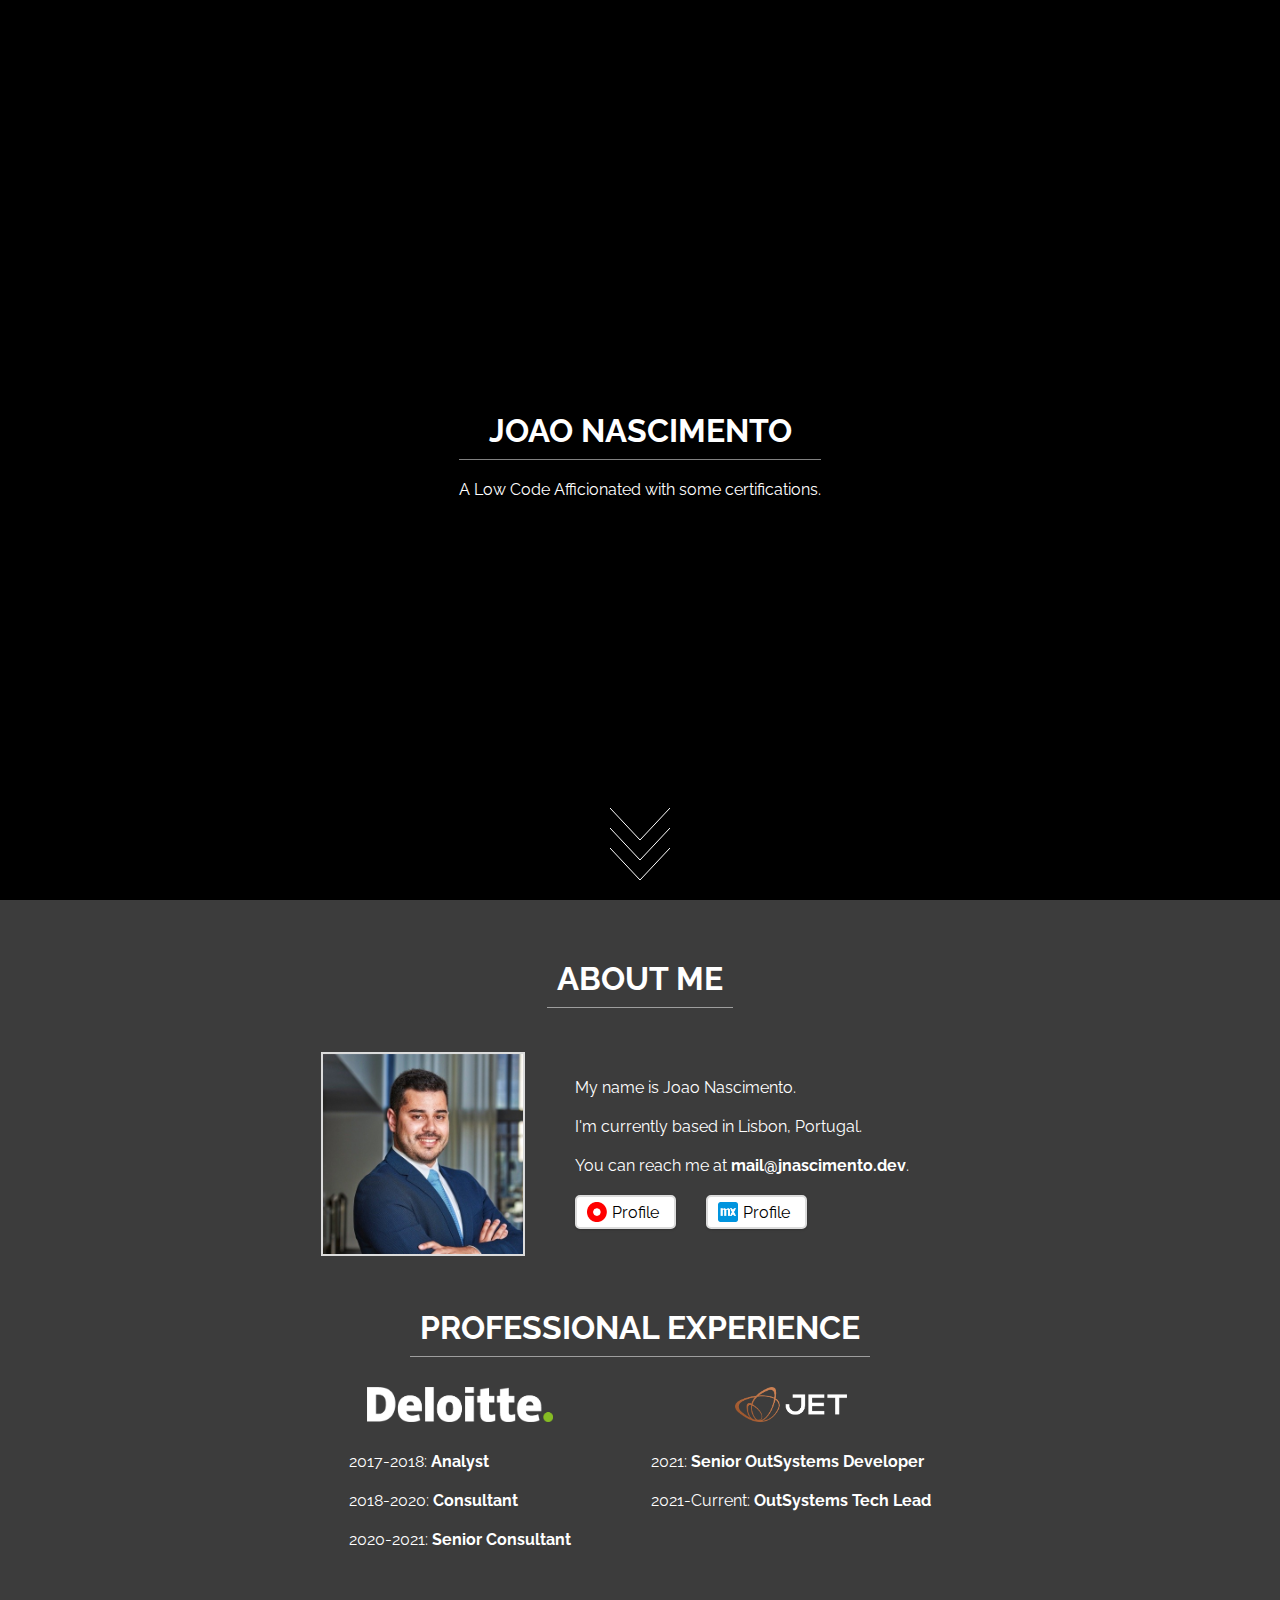
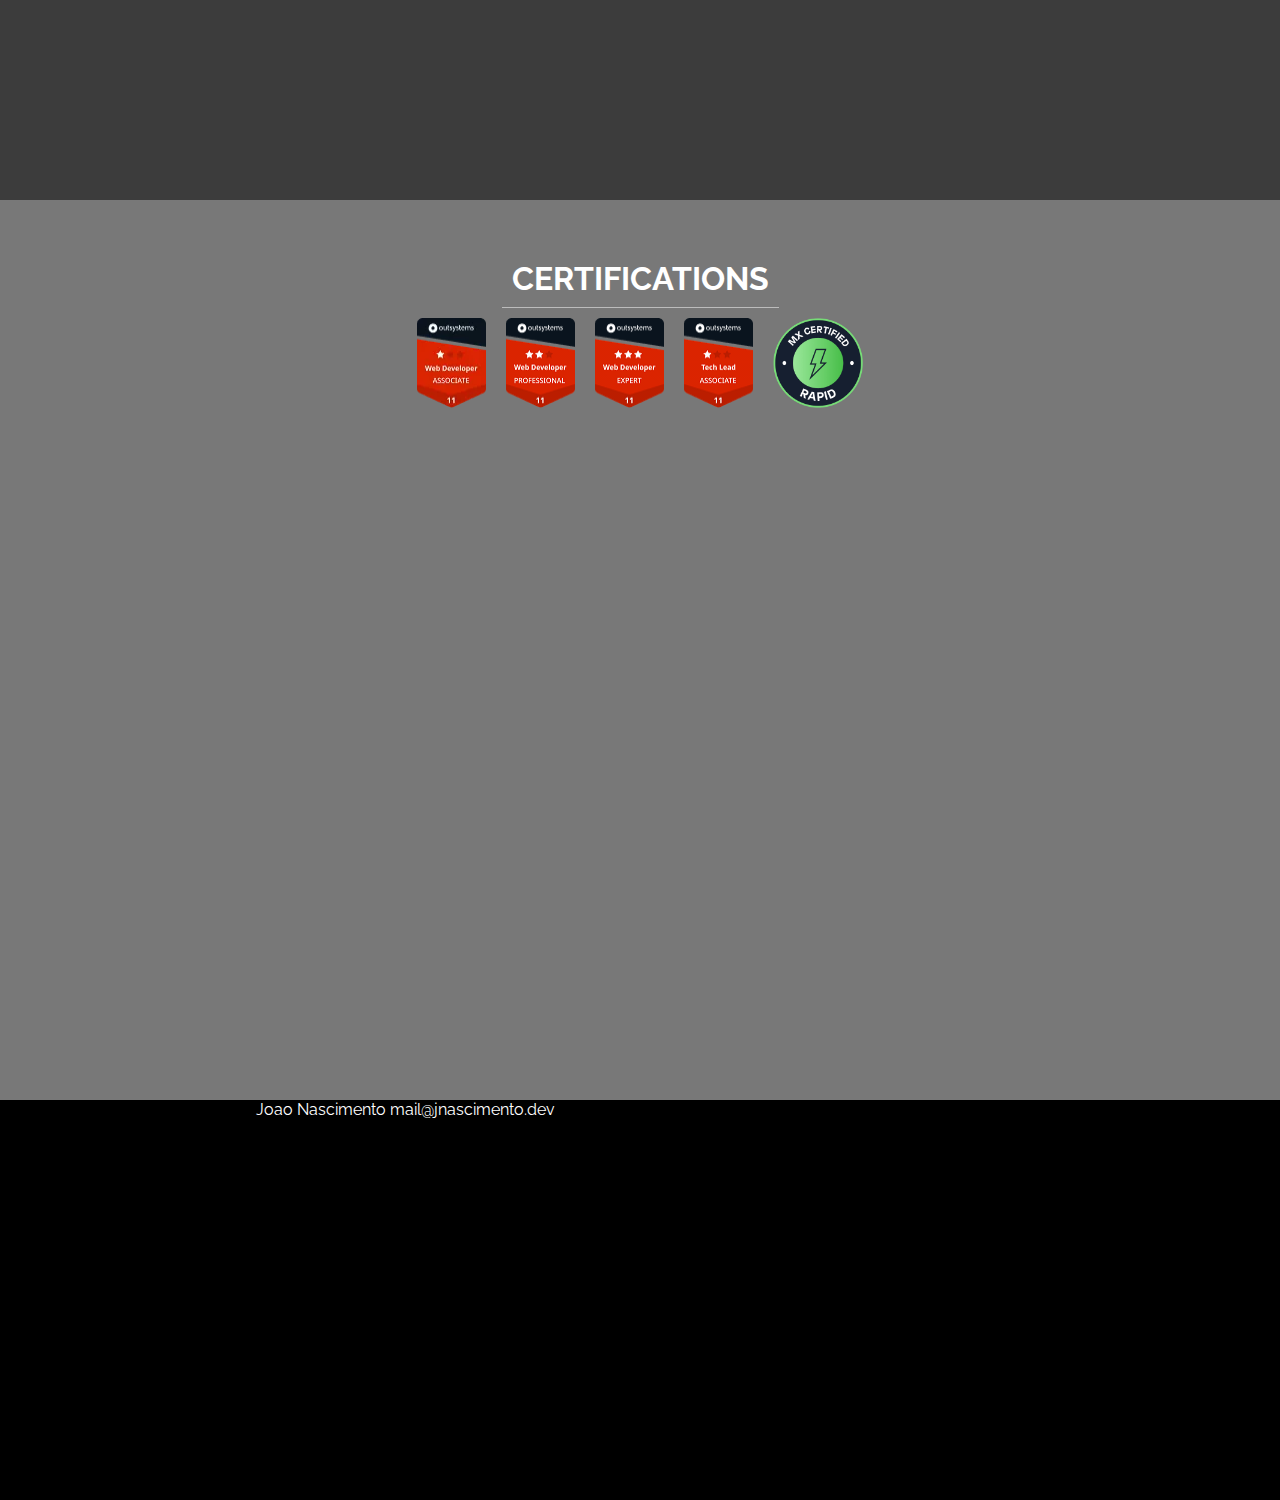
==== index.html @ 87c7ca75 "General Fix" ====
<html>
    <header>
        <title>Joao Nascimento</title>
        <link rel="stylesheet" href="index.css"> 
        <link rel="stylesheet" href="https://fonts.googleapis.com/css?family=Raleway"> 
        <link href="https://fonts.googleapis.com/css2?family=Raleway:wght@600&display=swap" rel="stylesheet">
        <script src="https://ajax.googleapis.com/ajax/libs/jquery/3.5.1/jquery.min.js"></script>
        <script type="text/javascript" src="index.js"></script>
    </header>
    <body>
        <div class="wiz hide">
            <div id="wiz-0" class="wiz-active" onclick="scrollToFirst()"></div>
            <div id="wiz-1" class="wiz-inactive" onclick="scrollToSecond()"></div>
            <div id="wiz-2" class="wiz-inactive" onclick="scrollToThird()"></div>
        </div>
        <section id="home" class="page home">
            <div class="page display-flex flex-center">
                <div>
                    <div class="display-flex flex-center homepage-title font-bold">
                        JOAO NASCIMENTO
                    </div>
                    <div class="margin-top-s">A Low Code Afficionated with some certifications.</div>
                </div>
                <div>
                    <div id="arrow" onclick="scrollToSecond()">
                        <svg class="arrows">
                            <path class="a1" d="M0 0 L30 32 L60 0"></path>
                            <path class="a2" d="M0 20 L30 52 L60 20"></path>
                            <path class="a3" d="M0 40 L30 72 L60 40"></path>
                        </svg>
                    </div>
                </div>
            </div>
        </section>
        <section id="about-me" class="page about-me">
            <div class="display-flex flex-col flex-center padding-top-s">
                <div class="display-flex flex-col flex-center margin-top-m full-width">
                    <div class="about-me-title font-bold">About Me</div>
                    <div class="display-flex flex-row flex-center full-width">
                        <div class="display-flex full-width flex-center padding-m">
                            <div class="border-box">
                                <img src="/imgs/joao.jpeg" width=200 alt="">
                            </div>
                            <div class="display-flex flex-col padding-m">
                                <div class="padding-side-m">
                                    <div class="padding-xs">My name is Joao Nascimento.</div>
                                    <div class="padding-xs">I'm currently based in Lisbon, Portugal.</div>
                                    <div class="padding-xs">You can reach me at <a class="link-mail-a" href = "mailto: mail@jnascimento.dev"><b>mail@jnascimento.dev</b></a>.</div>
                                </div>
                                <div class="display-flex full-width padding-xs">
                                    <a class="link-a" href="https://www.outsystems.com/profile/xzkkkozygr/">
                                        <div class="link-button display-flex flex-center">
                                            <img src="/imgs/osbutton.png" width="20px">
                                            <div class="link-span">Profile</div>
                                        </div>
                                    </a>
                                    <a class="link-a" href="https://developer.mendixcloud.com/link/profile/overview/513323">
                                        <div class="link-button display-flex flex-center">
                                            <img src="/imgs/mendix.png" width="20px">
                                            <div class="link-span">Profile</div>
                                        </div>
                                    </a>
                                </div>
                            </div>
                        </div>
                    </div>
                </div>
                <div class="display-flex flex-col flex-center full-width">
                    <div class="about-me-title font-bold">Professional Experience</div>
                    <div class="display-flex flex-row flex-center full-width">
                        <div class="display-flex flex-row full-width flex-center align-start">
                            <div class="display-flex flex-col flex-center padding-m">
                                <img src='/imgs/deloitte.png' height=35>
                                <div class="margin-top-s">
                                    <div class="padding-xs">2017-2018: <b>Analyst</b></div>
                                    <div class="padding-xs">2018-2020: <b>Consultant</b></div>
                                    <div class="padding-xs">2020-2021: <b>Senior Consultant</b></div>
                                </div>
                            </div>
                            <div class="display-flex flex-col flex-center padding-m">
                                <img src='/imgs/jet.png' height=35>
                                <div class="margin-top-s">
                                    <div class="padding-xs">2021: <b>Senior OutSystems Developer</b></div>
                                    <div class="padding-xs">2021-Current: <b>OutSystems Tech Lead</b></div>
                                </div>
                            </div>
                        </div>
                    </div>
                </div>
            </div>
        </section>
        <section id="portfolio" class="page portfolio">
            <div class="display-flex flex-col flex-center padding-top-s">
                <div class="display-flex flex-col flex-center margin-top-m full-width">
                    <div class="about-me-title font-bold">Certifications</div>
                    <div class="image-gallery">
                        <img src='/imgs/associate.png' alt=''>
                        <img src='/imgs/professional.png' alt=''>
                        <img src='/imgs/expert.png' alt=''>
                        <img src='/imgs/techlead.png' alt=''>
                        <img src='/imgs/mendix-rapid.png' alt=''>
                    </div>
                </div>
            </div>
        </section>
        <footer>
            Joao Nascimento
            mail@jnascimento.dev
        </footer>
    </body>
</html>
---- index.css ----
.html{
    scroll-behavior: smooth !important;
}

body{
    font-family: 'Raleway', sans-serif;
    color: white;
    margin: unset;

    -ms-overflow-style: none;  /* IE and Edge */
    scrollbar-width: none;  /* Firefox */
}

body::-webkit-scrollbar {
    display: none;
}

.menu{
    padding: 10px;      
    border-bottom: 2px solid white;

    display: none;
    position: fixed;
    width: 100%;
    height: 60px;
    z-index: 1;
}

.home{
    background-color: rgb(0, 0, 0);
}

.homepage-title{
    font-size: 2em;
    font-weight: bold;
    border-bottom: 1px solid rgba(255, 255, 255, 0.5);
    padding: 10px;
}

.about-me-title{
    font-size: 2em;
    padding: 10px;
    border-bottom: 1px solid rgba(255, 255, 255, 0.5);
    text-transform: uppercase;
}

.about-me{
    background-color: rgb(60, 60, 60);
}

.portfolio{
    background-color: rgb(120, 120, 120);
}

.display-flex{
    display: flex;
    align-items: center;
}

.align-start{
    align-items: flex-start;
}

.flex-center{
    justify-content: center;
}

.flex-start{
    justify-content: flex-start;
}

.flex-end{
    justify-content: flex-end;
}

.flex-col{
    flex-direction: column;
}

.flex-row{
    flex-direction: row;
}

.flex1{
    flex: 1;
}

.padding-side-m{
    padding-left: 10px;
    padding-right: 10px;
}

.padding-xs{
    padding: 10px;
}

.padding-s{
    padding: 20px;
}

.padding-m{
    padding: 30px;
}

.padding-l{
    padding: 40px;
}

.padding-xl{
    padding: 50px;
}

.padding-top-s{
    padding-top: 20px;
}

.margin-xs{
    margin: 10px;
}

.margin-s{
    margin: 20px;
}

.margin-m{
    margin: 30px;
}

.margin-l{
    margin: 40px;
}

.margin-xl{
    margin: 50px;
}

.margin-top-s{
    margin-top: 20px;
}

.margin-top-m{
    margin-top: 30px;
}

.margin-top-l{
    margin-top: 40px;
}

.margin-top-xl{
    margin-top: 50px;
}

.margin-side-l{
    margin:0px 30px;
}

.font-bold{
    font-weight: bold;
}

.full-height{
    height: 100%;
}

.full-width{
    width: 100%;
}

footer{
    height: 400px;
    padding-left: 20%;
    padding-right: 20%;
    background-color: black;
}

.page {
    height: 100vh;
    width: 100vw;
}

/* Arrows */

.arrows {
    width: 60px;
    height: 72px;
    position: absolute;
    left: 50%;
    margin-left: -30px;
    bottom: 20px;
    cursor: pointer;
}

.arrows path {
    stroke: white;
    fill: transparent;
    stroke-width: 1px;	
    animation: arrow 2s infinite;
    -webkit-animation: arrow 2s infinite; 
}

@keyframes arrow
{
0% {opacity:0}
40% {opacity:1}
80% {opacity:0}
100% {opacity:0}
}

@-webkit-keyframes arrow /*Safari and Chrome*/
{
0% {opacity:0}
40% {opacity:1}
80% {opacity:0}
100% {opacity:0}
}

.arrows path.a1 {
    animation-delay:-1s;
    -webkit-animation-delay:-1s; /* Safari å’Œ Chrome */
}

.arrows path.a2 {
    animation-delay:-0.5s;
    -webkit-animation-delay:-0.5s; /* Safari å’Œ Chrome */
}

.arrows path.a3 {	
    animation-delay:0s;
    -webkit-animation-delay:0s; /* Safari å’Œ Chrome */
}

/* Wizard */

.wiz{
    transform: rotate(90deg);
    display: flex;
    position: fixed;
    top: 50%;
    right: 0%;
}

.wiz-active{
    width: 50px;
    height: 5px;
    background-color: rgb(256,256,256,0.6);
    border-radius:10px;
    margin-left: 10px;
    transition: width 1s;
    cursor: pointer;
}

.wiz-inactive{
    height: 5px;
    width: 20px;
    background-color: rgb(256,256,256,0.2);;
    border-radius:10px;
    margin-left: 10px;
    transition: width 1s;
    cursor: pointer;
}

.hide{
    visibility: hidden;
}

.image-gallery{
    width: 60%;
    display: flex;
    justify-content: center;
}

.image-gallery img{
    padding: 10px;
    max-height: 90px;
}

.image-gallery img:hover{
    transform: scale(1.5);
}

.image-gallery img {
    transition: transform .5s ease-in;
}

/* ------------------------ */

.link-button{
    background-color: white;
    border: 2px gainsboro solid;
    box-shadow: 0 1px 3px 0 rgba(0, 0, 0, 0.1), 0 1px 2px 0 rgba(0, 0, 0, 0.06);
    border-radius: 5px;
    color: black;
    padding: 5px 10px;
    margin: 0px 10px;
}

.link-button:hover{
    background-color: gainsboro;
}

.link-span {
    padding: 0px 5px;
}

.link-a{
    text-decoration: none;
    margin-left:10px;
    color: white;
}

.link-mail-a{
    text-decoration: none;
    color: white;
}

.border-box{
    width: 200px;
    border: 2px gainsboro solid;
}
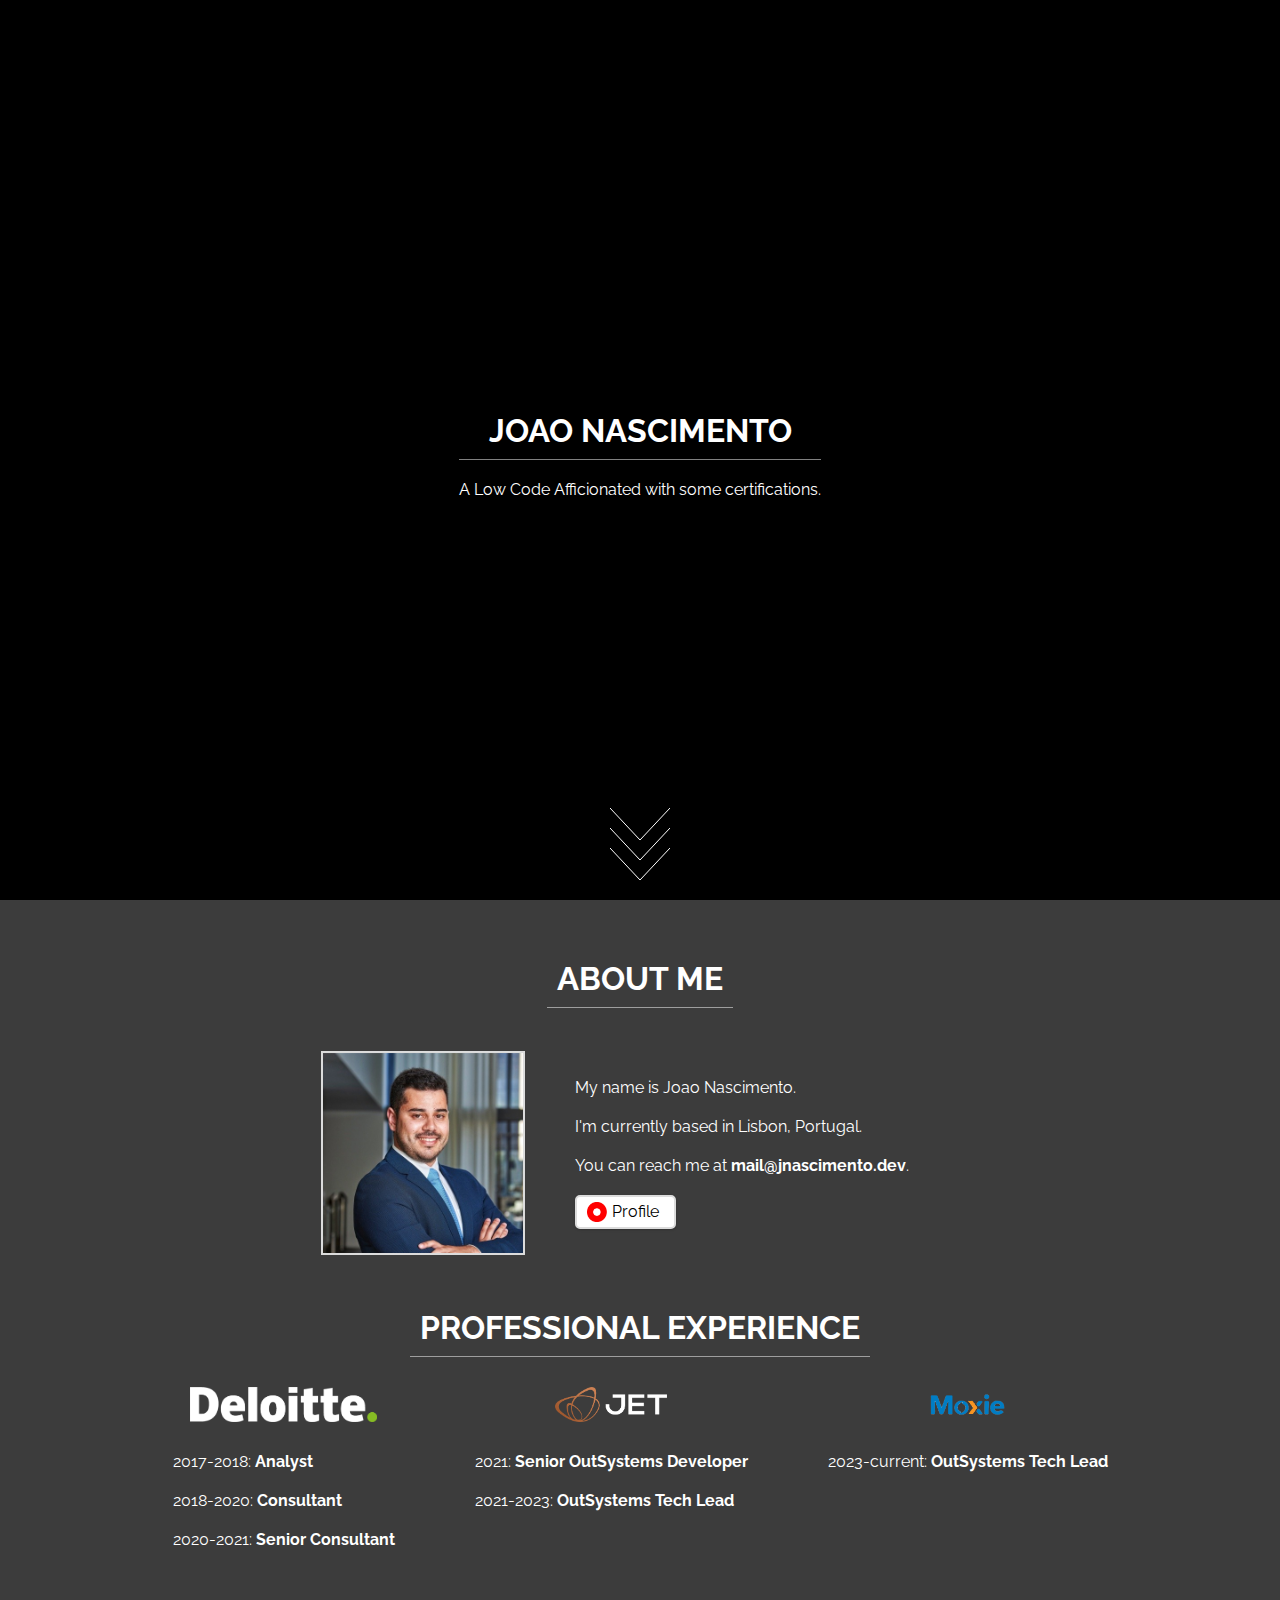
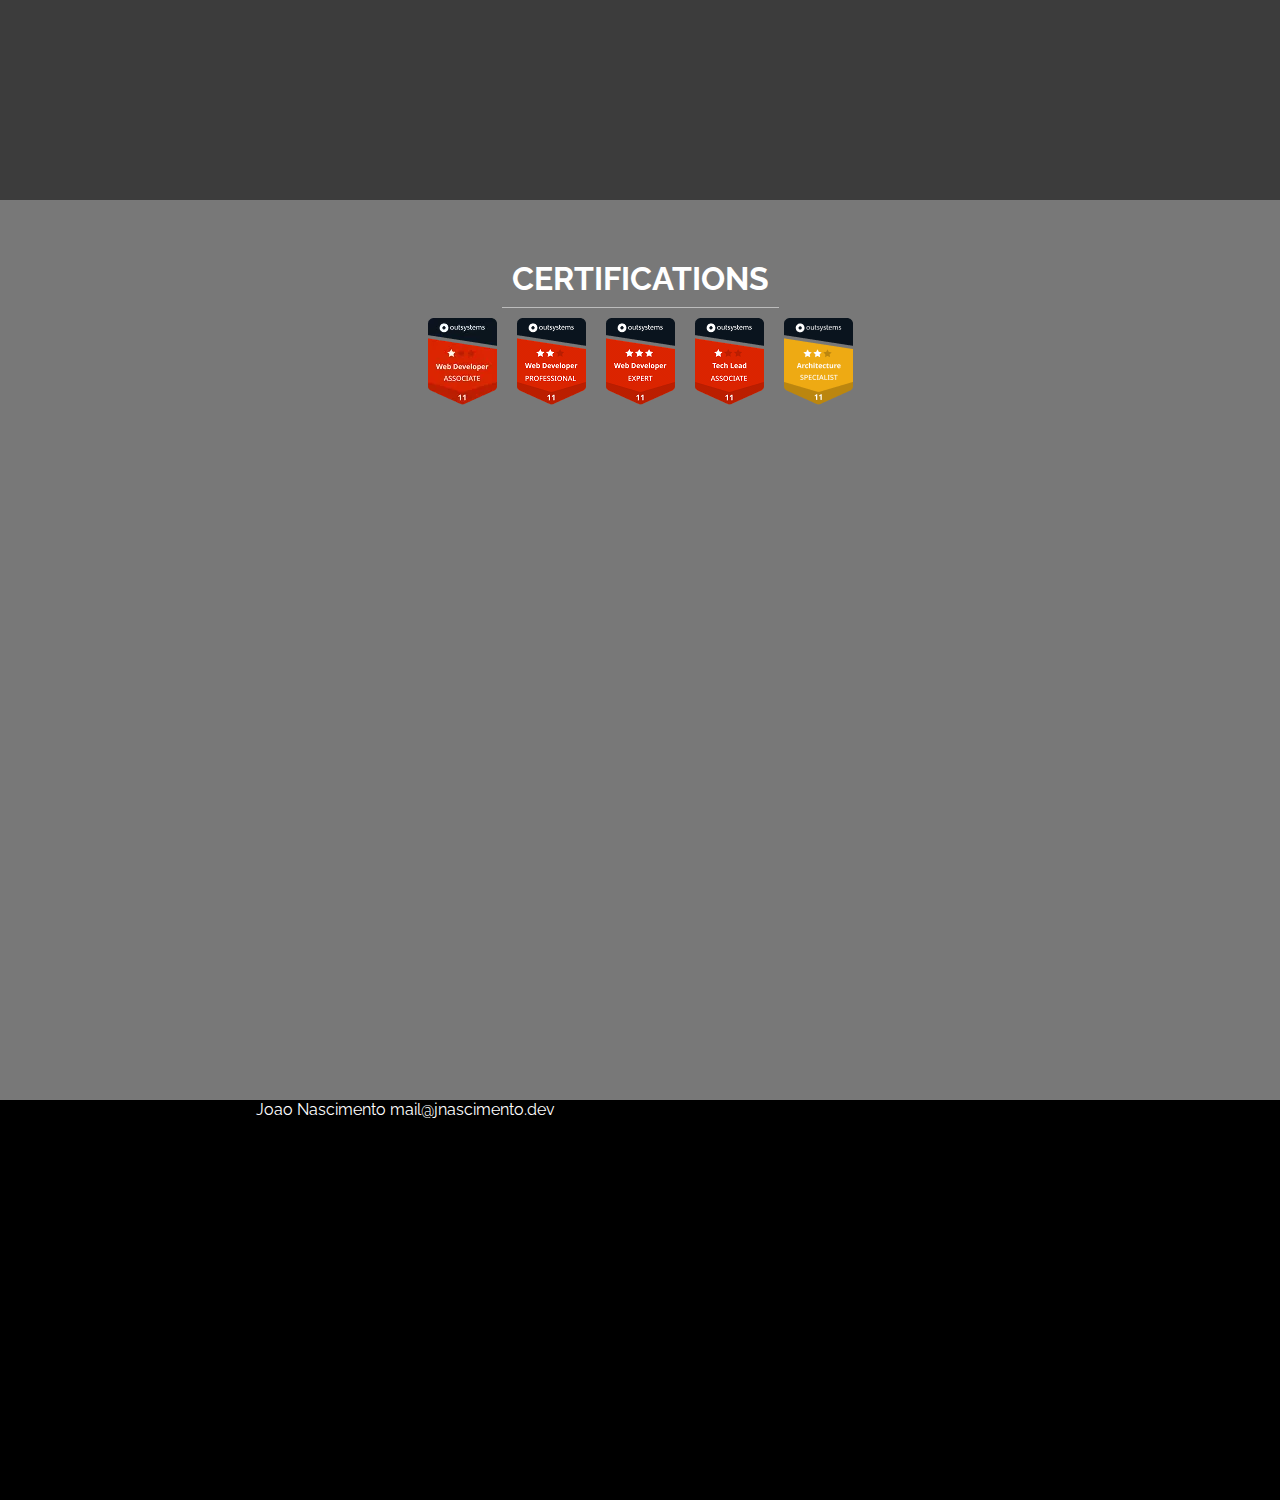
==== commit 1a6a4bb6: "Moxie Update" ====
--- a/index.html
+++ b/index.html
@@ -54,12 +54,6 @@
                                             <div class="link-span">Profile</div>
                                         </div>
                                     </a>
-                                    <a class="link-a" href="https://developer.mendixcloud.com/link/profile/overview/513323">
-                                        <div class="link-button display-flex flex-center">
-                                            <img src="/imgs/mendix.png" width="20px">
-                                            <div class="link-span">Profile</div>
-                                        </div>
-                                    </a>
                                 </div>
                             </div>
                         </div>
@@ -81,7 +75,13 @@
                                 <img src='/imgs/jet.png' height=35>
                                 <div class="margin-top-s">
                                     <div class="padding-xs">2021: <b>Senior OutSystems Developer</b></div>
-                                    <div class="padding-xs">2021-Current: <b>OutSystems Tech Lead</b></div>
+                                    <div class="padding-xs">2021-2023: <b>OutSystems Tech Lead</b></div>
+                                </div>
+                            </div>
+                            <div class="display-flex flex-col flex-center padding-m">
+                                <img src='/imgs/moxie.png' height=35>
+                                <div class="margin-top-s">
+                                    <div class="padding-xs">2023-current: <b>OutSystems Tech Lead</b></div>
                                 </div>
                             </div>
                         </div>
@@ -98,7 +98,7 @@
                         <img src='/imgs/professional.png' alt=''>
                         <img src='/imgs/expert.png' alt=''>
                         <img src='/imgs/techlead.png' alt=''>
-                        <img src='/imgs/mendix-rapid.png' alt=''>
+                        <img src='/imgs/architecture.png' alt=''>
                     </div>
                 </div>
             </div>
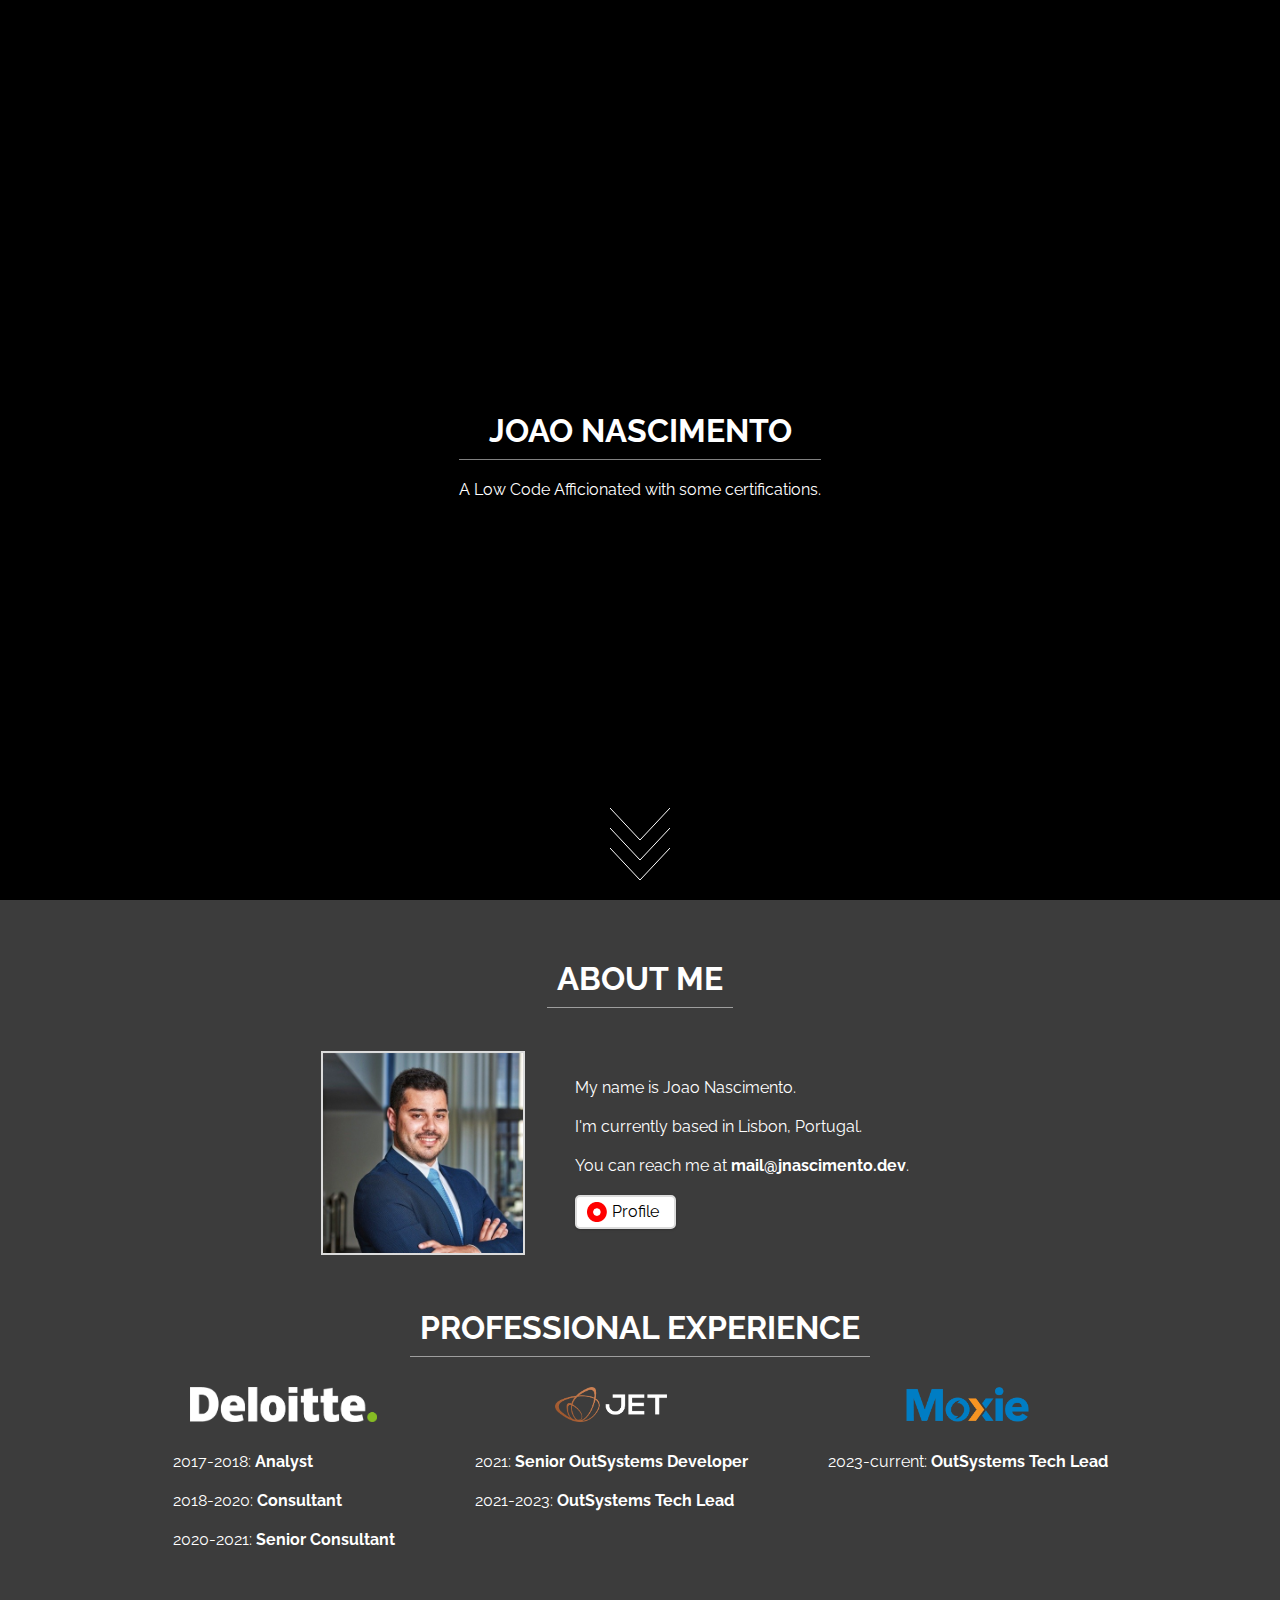
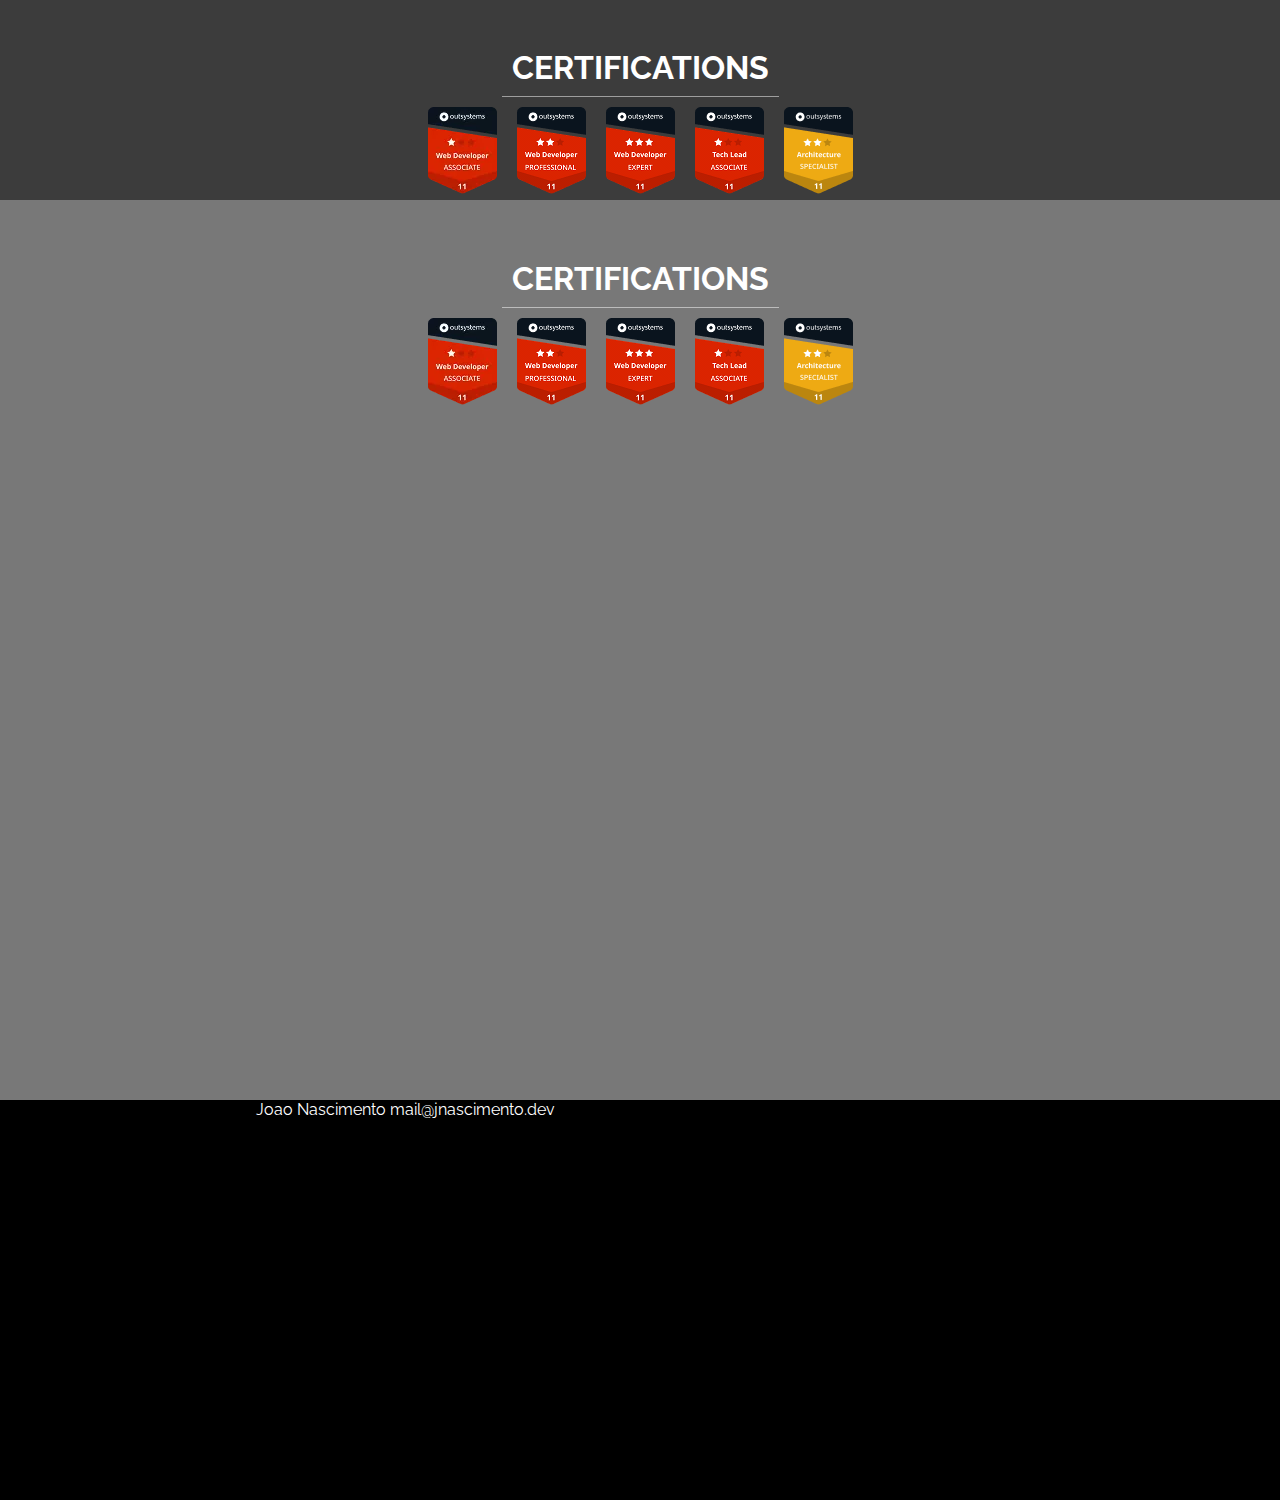
==== commit d496df12: "logo e certs" ====
--- a/index.html
+++ b/index.html
@@ -87,6 +87,18 @@
                         </div>
                     </div>
                 </div>
+                <div class="display-flex flex-col flex-center padding-top-s">
+                    <div class="display-flex flex-col flex-center margin-top-m full-width">
+                        <div class="about-me-title font-bold">Certifications</div>
+                        <div class="image-gallery">
+                            <img src='/imgs/associate.png' alt=''>
+                            <img src='/imgs/professional.png' alt=''>
+                            <img src='/imgs/expert.png' alt=''>
+                            <img src='/imgs/techlead.png' alt=''>
+                            <img src='/imgs/architecture.png' alt=''>
+                        </div>
+                    </div>
+                </div>
             </div>
         </section>
         <section id="portfolio" class="page portfolio">
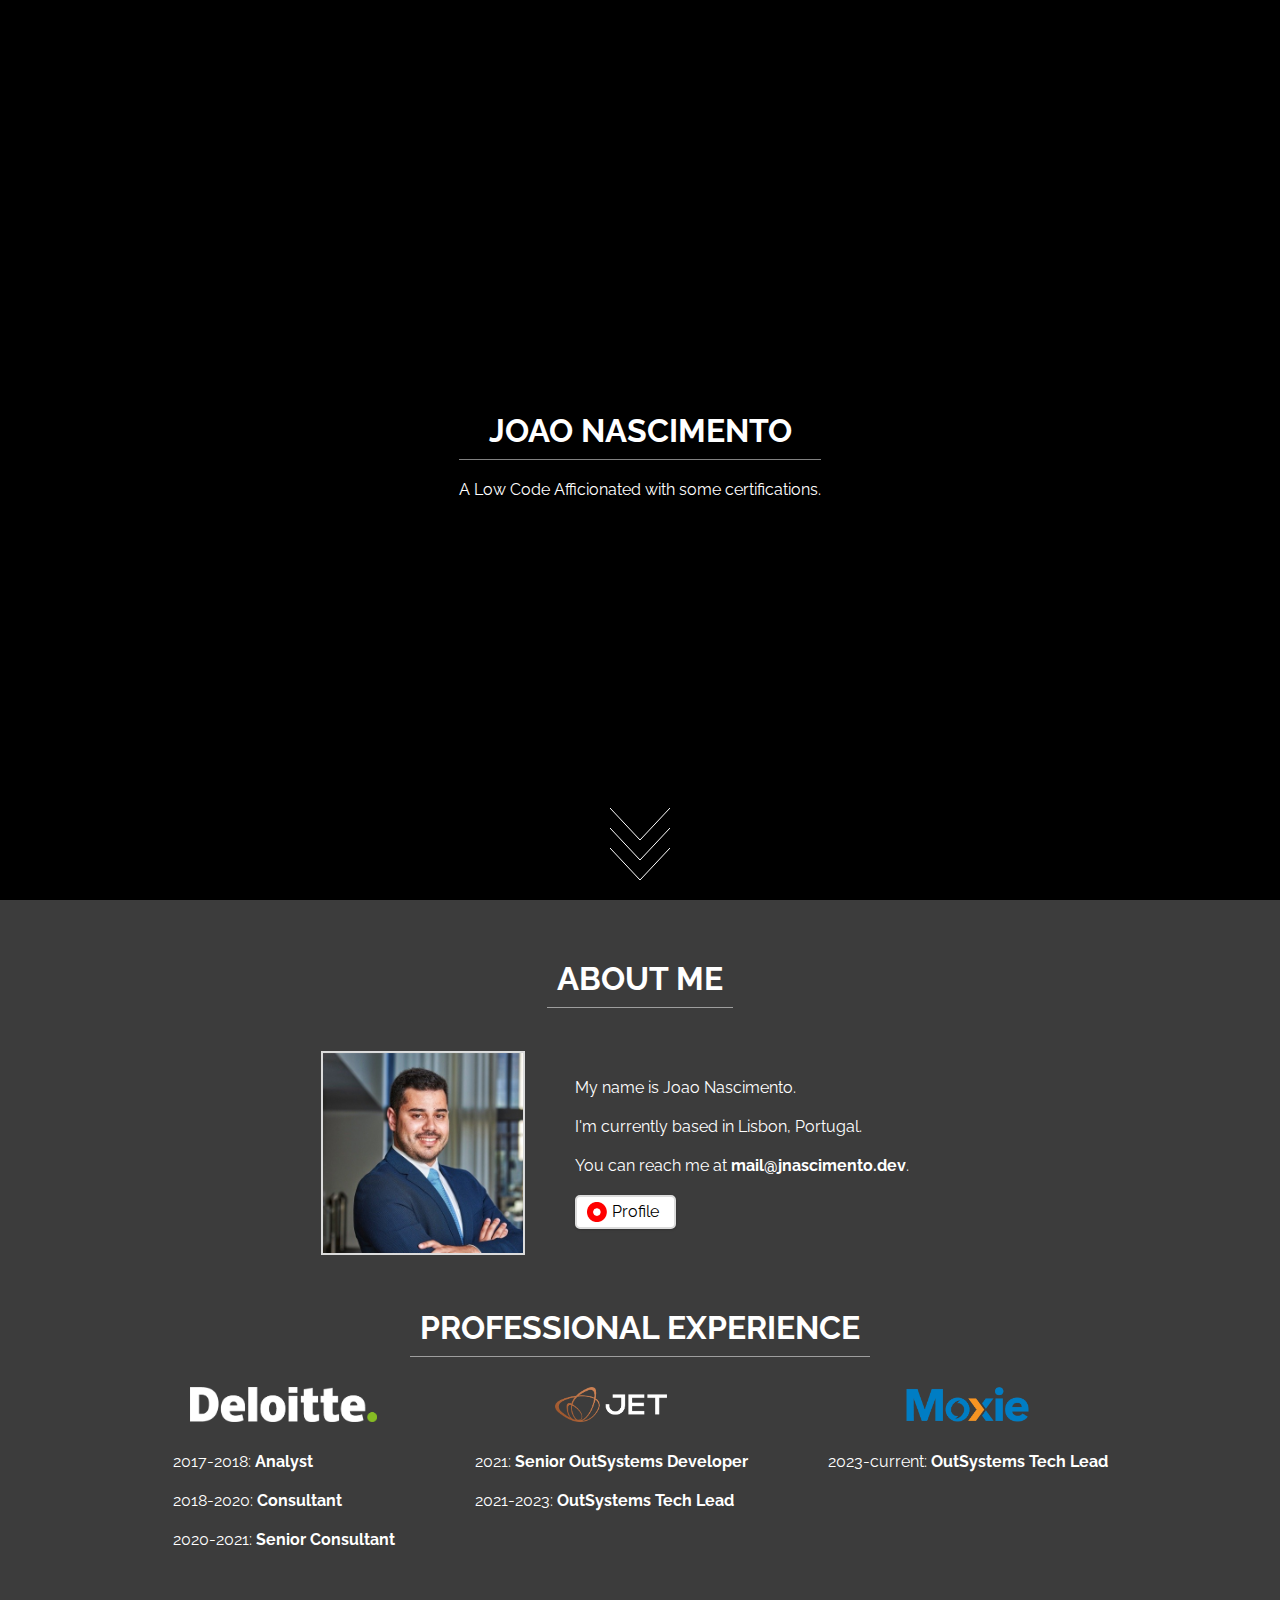
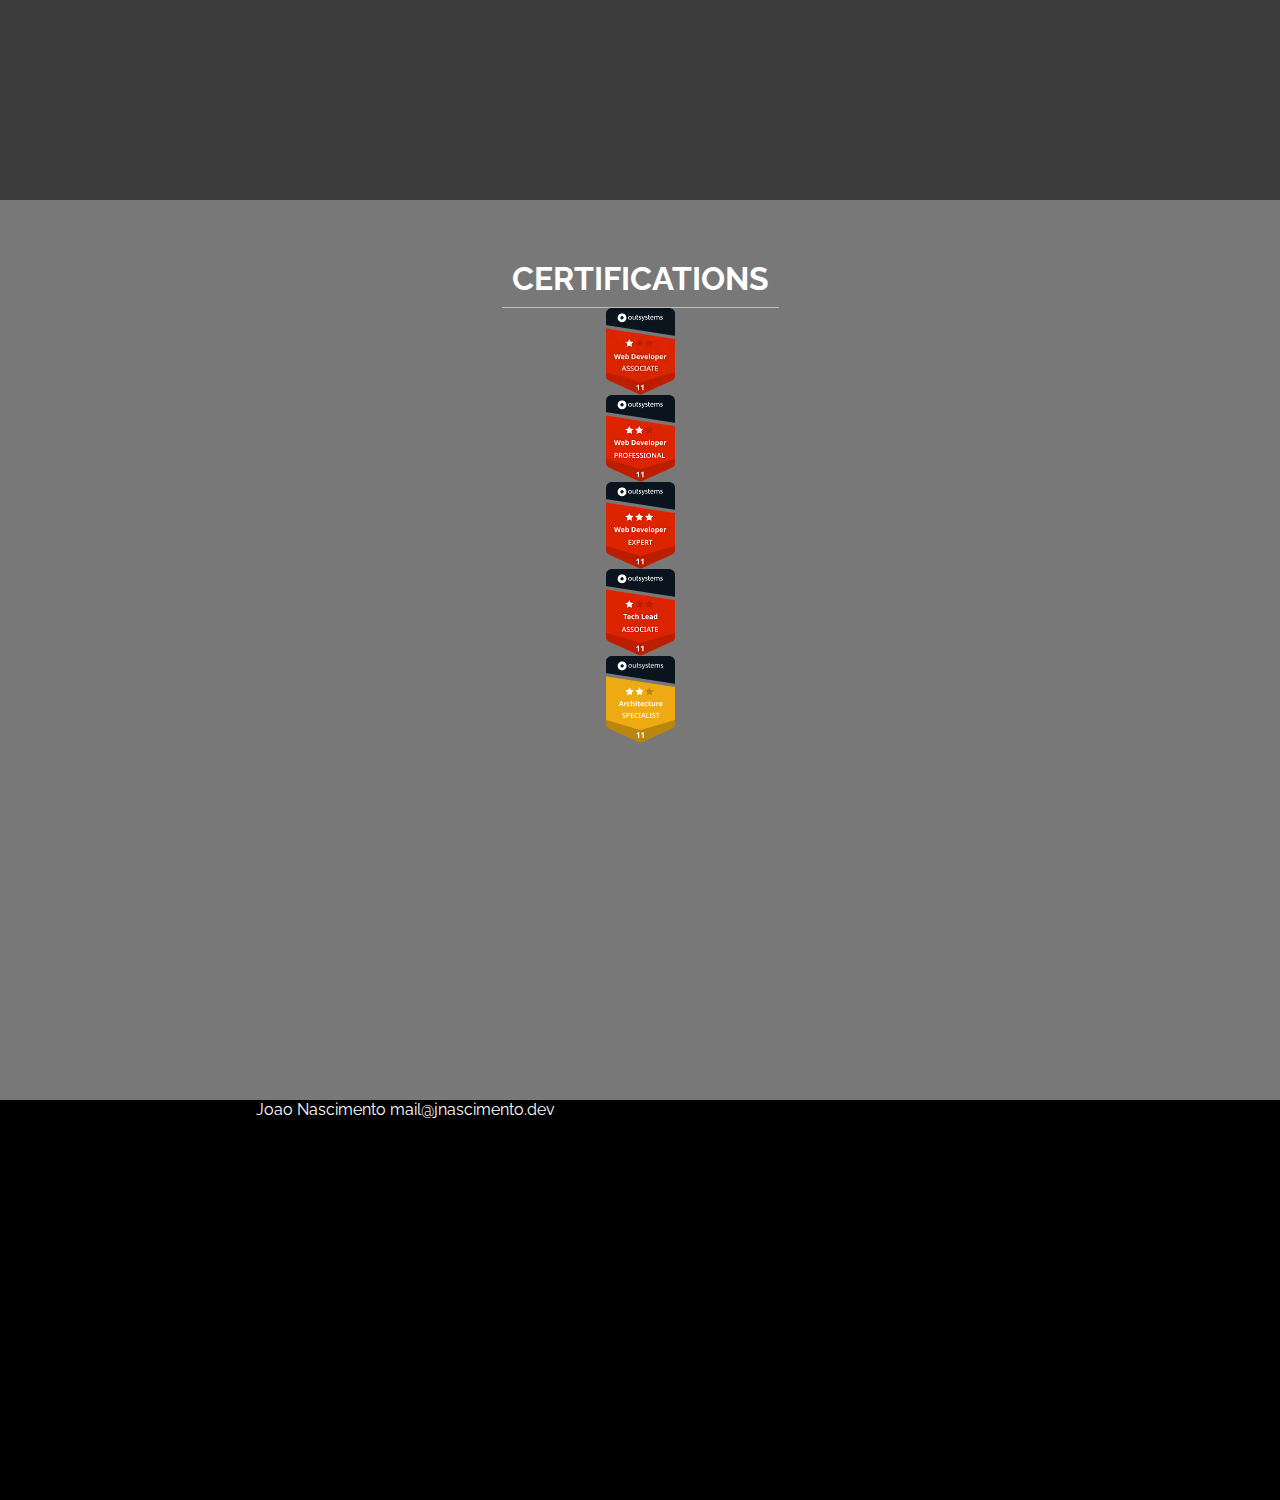
==== commit 9cf334e8: "flex certs" ====
--- a/index.html
+++ b/index.html
@@ -87,25 +87,13 @@
                         </div>
                     </div>
                 </div>
-                <div class="display-flex flex-col flex-center padding-top-s">
-                    <div class="display-flex flex-col flex-center margin-top-m full-width">
-                        <div class="about-me-title font-bold">Certifications</div>
-                        <div class="image-gallery">
-                            <img src='/imgs/associate.png' alt=''>
-                            <img src='/imgs/professional.png' alt=''>
-                            <img src='/imgs/expert.png' alt=''>
-                            <img src='/imgs/techlead.png' alt=''>
-                            <img src='/imgs/architecture.png' alt=''>
-                        </div>
-                    </div>
-                </div>
             </div>
         </section>
         <section id="portfolio" class="page portfolio">
             <div class="display-flex flex-col flex-center padding-top-s">
                 <div class="display-flex flex-col flex-center margin-top-m full-width">
                     <div class="about-me-title font-bold">Certifications</div>
-                    <div class="image-gallery">
+                    <div class="display-flex flex-col">
                         <img src='/imgs/associate.png' alt=''>
                         <img src='/imgs/professional.png' alt=''>
                         <img src='/imgs/expert.png' alt=''>
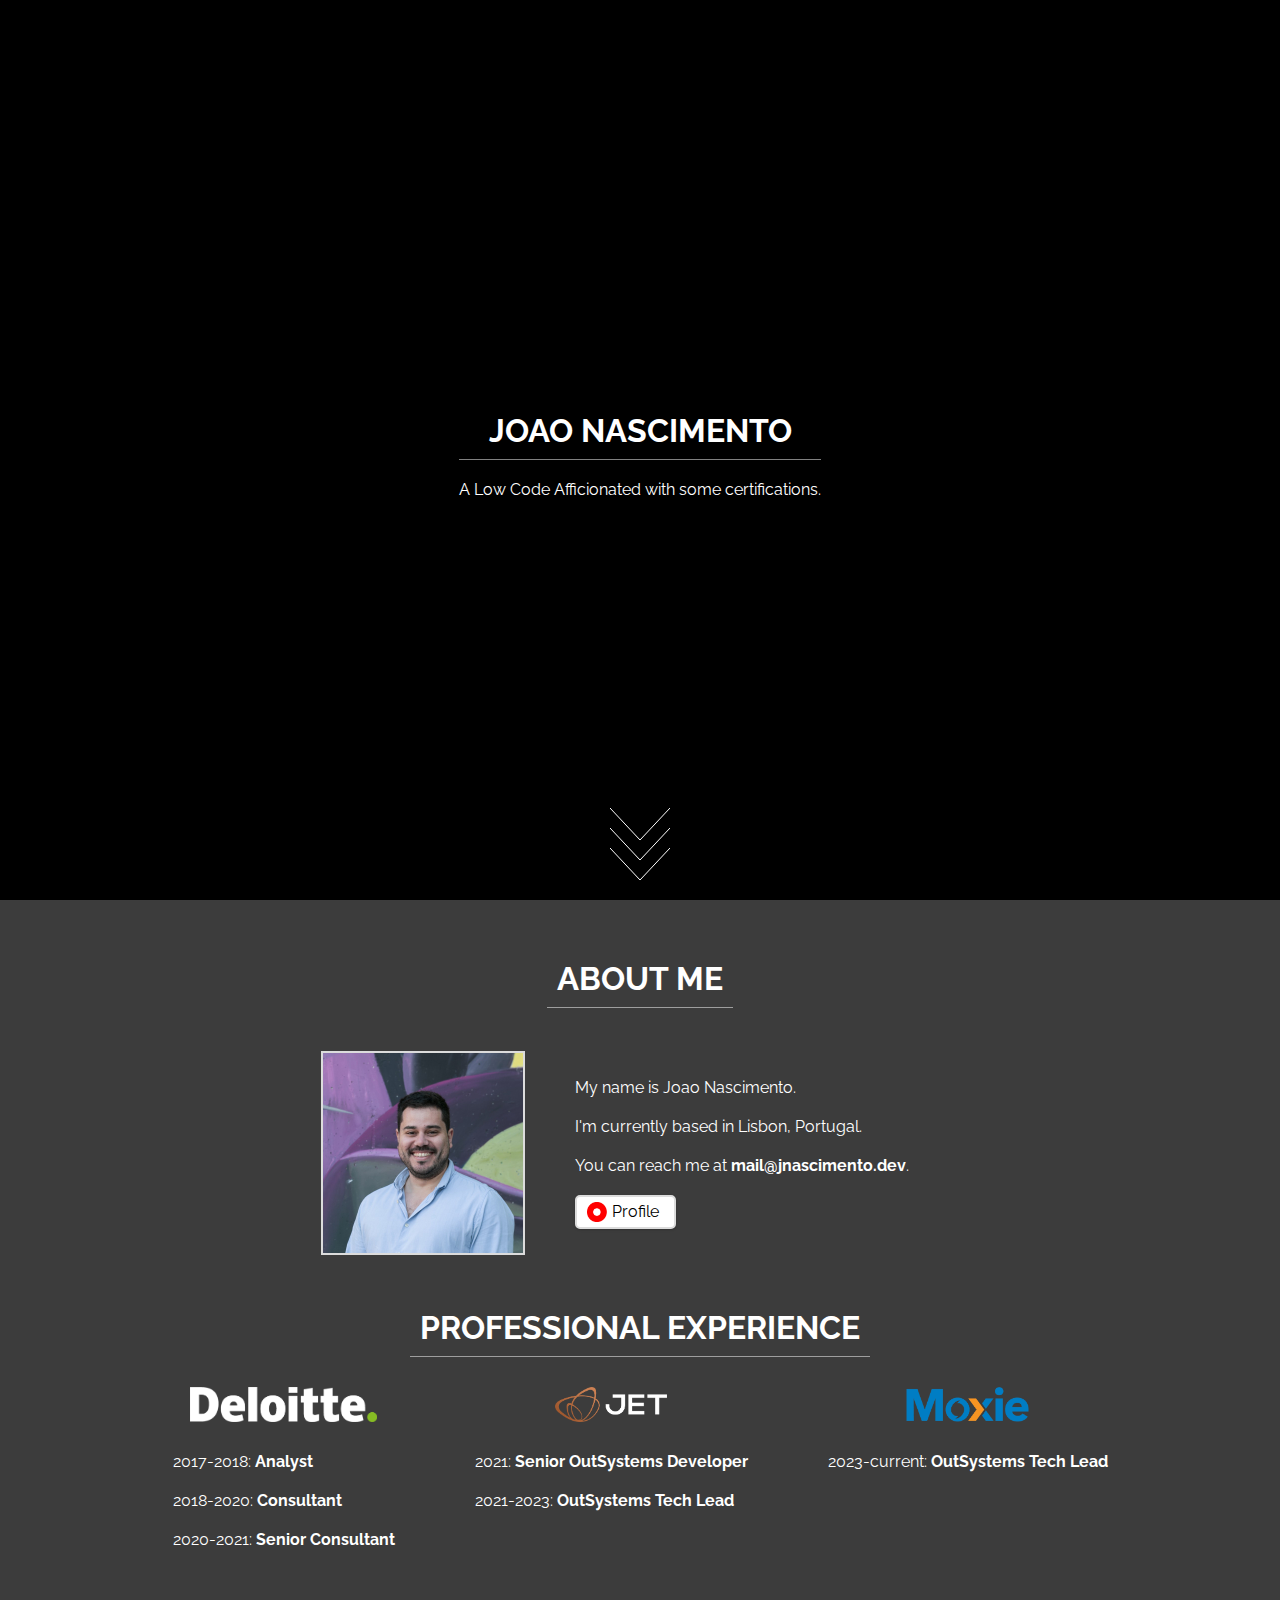
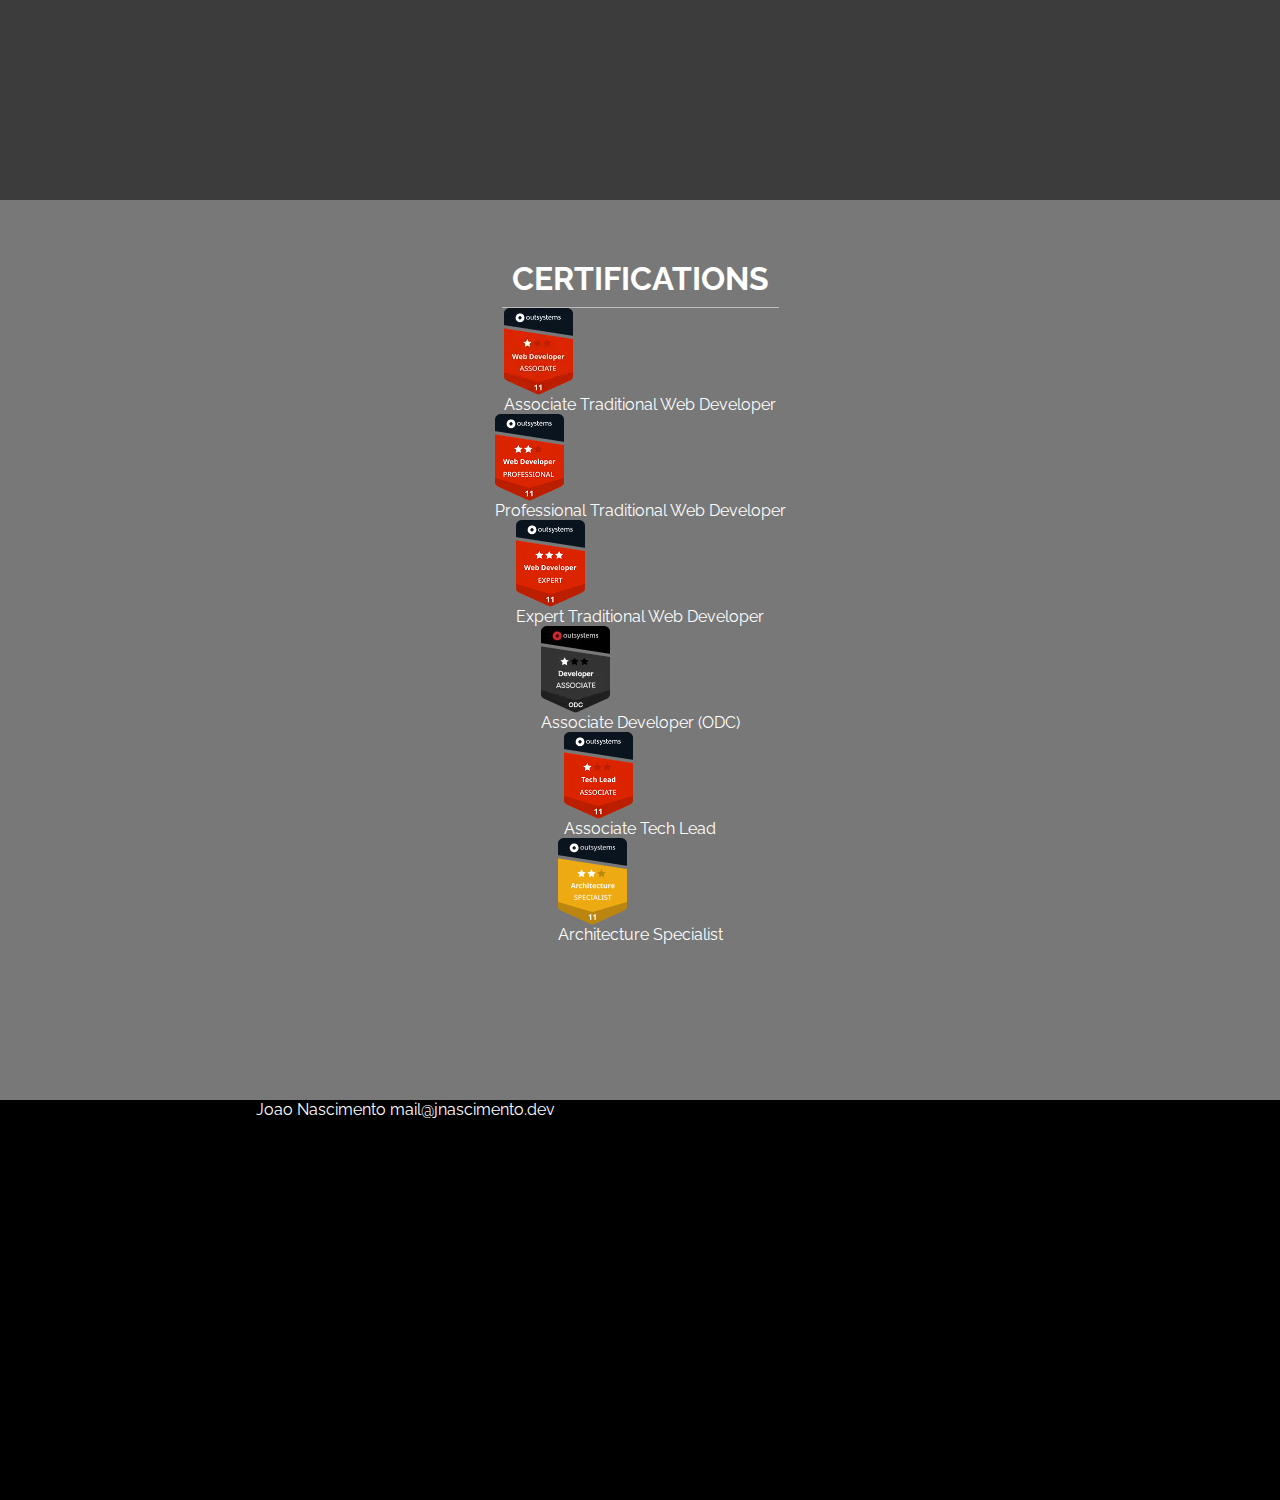
==== commit 3e8264bc: "cenas" ====
--- a/index.html
+++ b/index.html
@@ -1,11 +1,12 @@
 <html>
     <header>
-        <title>Joao Nascimento</title>
-        <link rel="stylesheet" href="index.css"> 
+        <title>João Nascimento</title>
+        <link rel="stylesheet" href="./index.css"> 
         <link rel="stylesheet" href="https://fonts.googleapis.com/css?family=Raleway"> 
         <link href="https://fonts.googleapis.com/css2?family=Raleway:wght@600&display=swap" rel="stylesheet">
         <script src="https://ajax.googleapis.com/ajax/libs/jquery/3.5.1/jquery.min.js"></script>
-        <script type="text/javascript" src="index.js"></script>
+        <script type="text/javascript" src="./index.js"></script>
+        <meta charset='UTF-8'/>
     </header>
     <body>
         <div class="wiz hide">
@@ -39,7 +40,7 @@
                     <div class="display-flex flex-row flex-center full-width">
                         <div class="display-flex full-width flex-center padding-m">
                             <div class="border-box">
-                                <img src="/imgs/joao.jpeg" width=200 alt="">
+                                <img src="./imgs/photo_jn.jpg" width=200 alt="">
                             </div>
                             <div class="display-flex flex-col padding-m">
                                 <div class="padding-side-m">
@@ -50,7 +51,7 @@
                                 <div class="display-flex full-width padding-xs">
                                     <a class="link-a" href="https://www.outsystems.com/profile/xzkkkozygr/">
                                         <div class="link-button display-flex flex-center">
-                                            <img src="/imgs/osbutton.png" width="20px">
+                                            <img src="./imgs/osbutton.png" width="20px">
                                             <div class="link-span">Profile</div>
                                         </div>
                                     </a>
@@ -64,7 +65,7 @@
                     <div class="display-flex flex-row flex-center full-width">
                         <div class="display-flex flex-row full-width flex-center align-start">
                             <div class="display-flex flex-col flex-center padding-m">
-                                <img src='/imgs/deloitte.png' height=35>
+                                <img src='./imgs/deloitte.png' height=35>
                                 <div class="margin-top-s">
                                     <div class="padding-xs">2017-2018: <b>Analyst</b></div>
                                     <div class="padding-xs">2018-2020: <b>Consultant</b></div>
@@ -72,14 +73,14 @@
                                 </div>
                             </div>
                             <div class="display-flex flex-col flex-center padding-m">
-                                <img src='/imgs/jet.png' height=35>
+                                <img src='./imgs/jet.png' height=35>
                                 <div class="margin-top-s">
                                     <div class="padding-xs">2021: <b>Senior OutSystems Developer</b></div>
                                     <div class="padding-xs">2021-2023: <b>OutSystems Tech Lead</b></div>
                                 </div>
                             </div>
                             <div class="display-flex flex-col flex-center padding-m">
-                                <img src='/imgs/moxie.png' height=35>
+                                <img src='./imgs/moxie.png' height=35>
                                 <div class="margin-top-s">
                                     <div class="padding-xs">2023-current: <b>OutSystems Tech Lead</b></div>
                                 </div>
@@ -94,11 +95,42 @@
                 <div class="display-flex flex-col flex-center margin-top-m full-width">
                     <div class="about-me-title font-bold">Certifications</div>
                     <div class="display-flex flex-col">
-                        <img src='/imgs/associate.png' alt=''>
-                        <img src='/imgs/professional.png' alt=''>
-                        <img src='/imgs/expert.png' alt=''>
-                        <img src='/imgs/techlead.png' alt=''>
-                        <img src='/imgs/architecture.png' alt=''>
+                        <div>
+                            <img src='./imgs/associate.png' alt=''>
+                            <div>
+                                Associate Traditional Web Developer
+                            </div>
+                        </div>
+                        <div>
+                            <img src='./imgs/professional.png' alt=''>
+                            <div>
+                                Professional Traditional Web Developer
+                            </div>
+                        </div>
+                        <div>
+                            <img src='./imgs/expert.png' alt=''>
+                            <div>
+                                Expert Traditional Web Developer
+                            </div>
+                        </div>
+                        <div>
+                            <img src='./imgs/odc.png' alt=''>
+                            <div>
+                                Associate Developer (ODC)
+                            </div>
+                        </div>
+                        <div>
+                            <img src='./imgs/techlead.png' alt=''>
+                            <div>
+                                Associate Tech Lead
+                            </div>
+                        </div>
+                        <div>
+                            <img src='./imgs/architecture.png' alt=''>
+                            <div>
+                                Architecture Specialist
+                            </div>
+                        </div>
                     </div>
                 </div>
             </div>
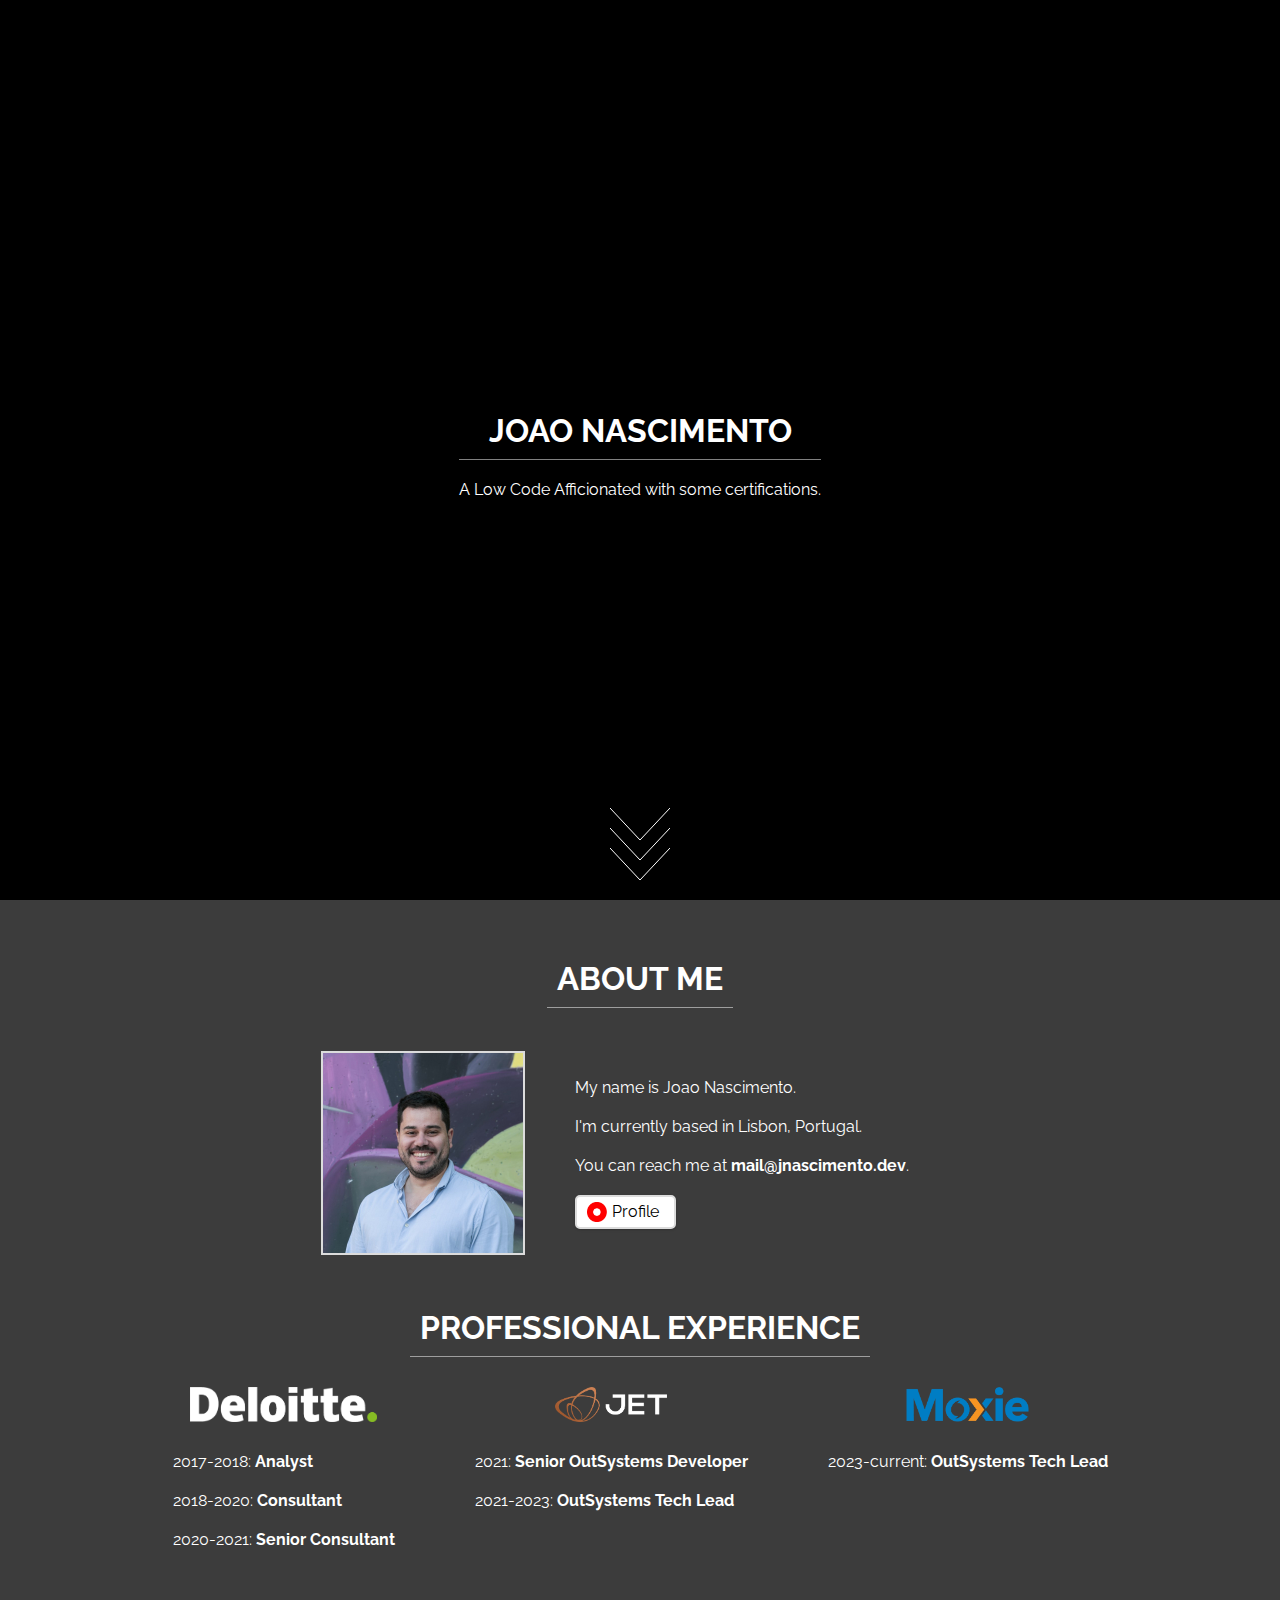
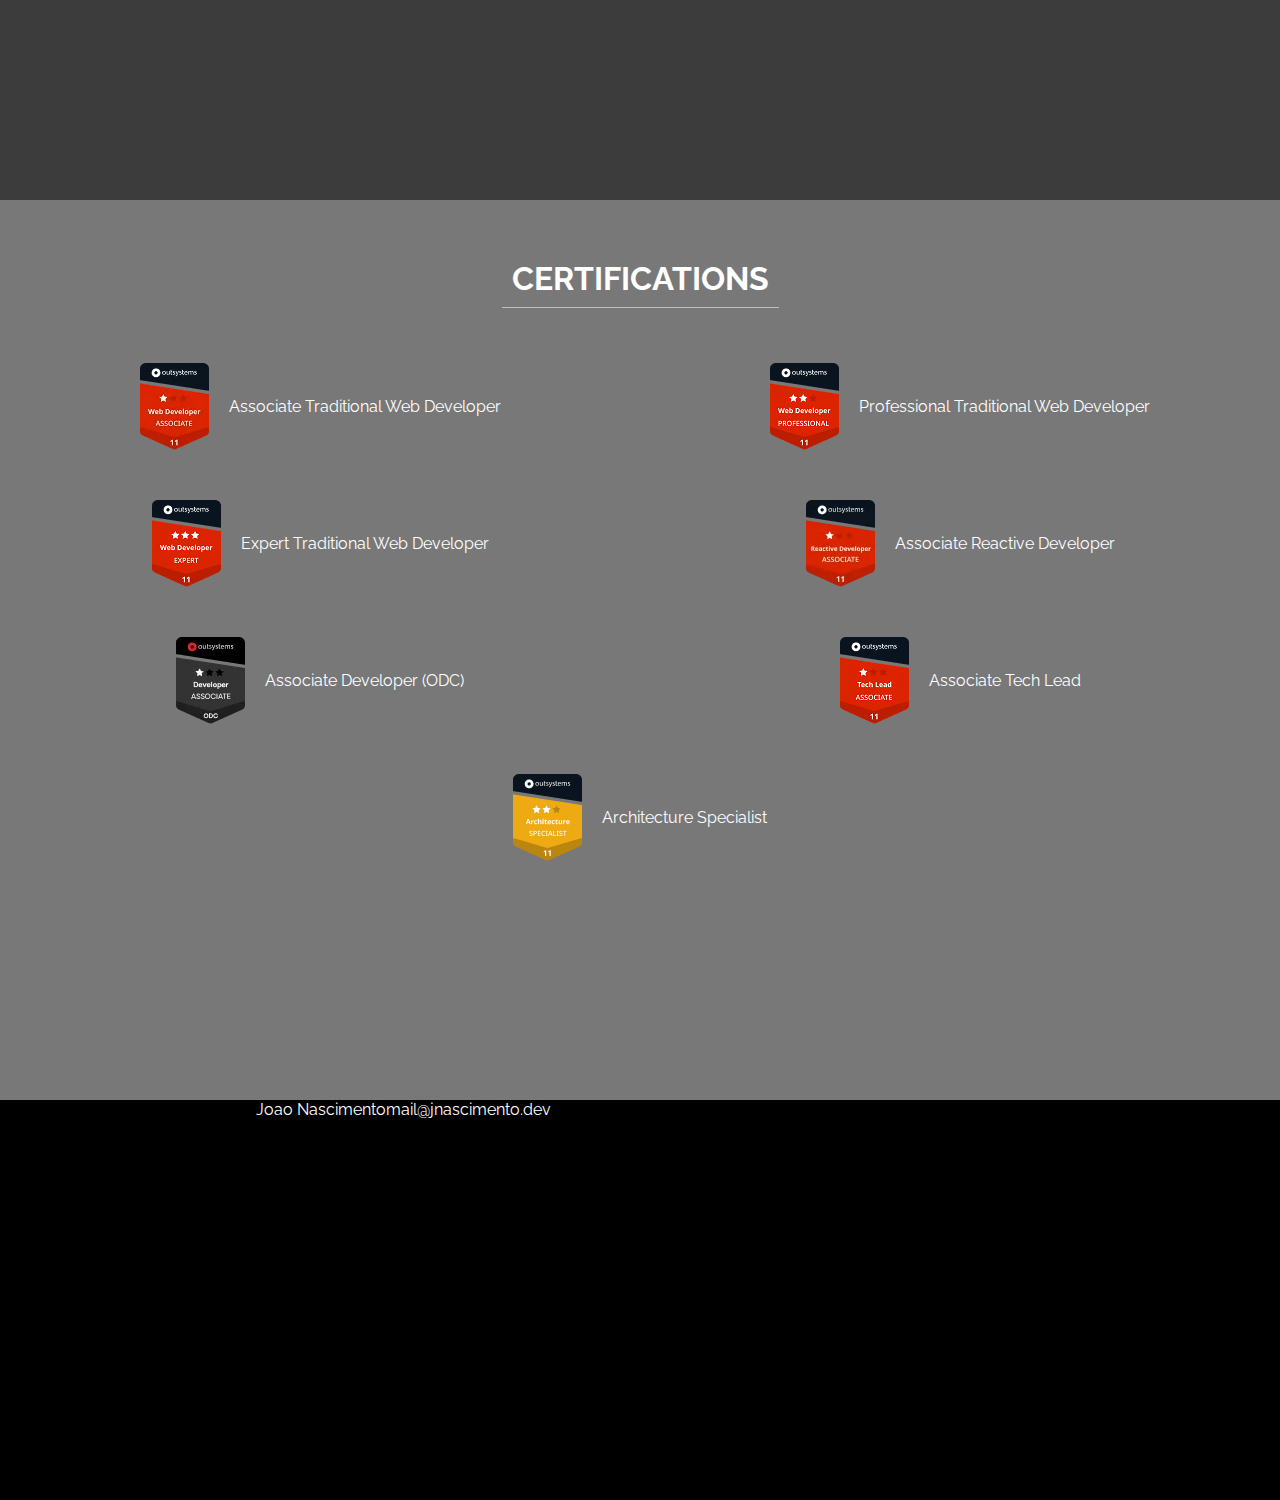
==== commit 40baaed1: "cenas" ====
--- a/index.html
+++ b/index.html
@@ -94,40 +94,60 @@
             <div class="display-flex flex-col flex-center padding-top-s">
                 <div class="display-flex flex-col flex-center margin-top-m full-width">
                     <div class="about-me-title font-bold">Certifications</div>
-                    <div class="display-flex flex-col">
-                        <div>
-                            <img src='./imgs/associate.png' alt=''>
+                    <div class="display-flex flex-row flex-wrap flex-center certification-wrapper margin-top-m">
+                        <div class="display-flex padding-s certification-child">
                             <div>
+                                <img src='./imgs/associate.png' alt=''>
+                            </div>
+                            <div class="margin-left-s">
                                 Associate Traditional Web Developer
                             </div>
                         </div>
-                        <div>
-                            <img src='./imgs/professional.png' alt=''>
+                        <div class="display-flex padding-s certification-child">
                             <div>
+                                <img src='./imgs/professional.png' alt=''>
+                            </div>
+                            <div class="margin-left-s">
                                 Professional Traditional Web Developer
                             </div>
                         </div>
-                        <div>
-                            <img src='./imgs/expert.png' alt=''>
+                        <div class="display-flex padding-s certification-child">
                             <div>
+                                	<img src='./imgs/expert.png' alt=''>
+                            </div>
+                            <div class="margin-left-s">
                                 Expert Traditional Web Developer
                             </div>
                         </div>
-                        <div>
-                            <img src='./imgs/odc.png' alt=''>
+                        <div class="display-flex padding-s certification-child">
                             <div>
+                                <img src='./imgs/reactive.png' alt=''>
+                            </div>
+                            <div class="margin-left-s">
+                                Associate Reactive Developer
+                            </div>
+                        </div>
+                        <div class="display-flex padding-s certification-child">
+                            <div>
+                                <img src='./imgs/odc.png' alt=''>
+                            </div>
+                            <div class="margin-left-s">
                                 Associate Developer (ODC)
                             </div>
                         </div>
-                        <div>
-                            <img src='./imgs/techlead.png' alt=''>
+                        <div class="display-flex padding-s certification-child">
                             <div>
+                                <img src='./imgs/techlead.png' alt=''>
+                            </div>
+                            <div class="margin-left-s">
                                 Associate Tech Lead
                             </div>
                         </div>
-                        <div>
-                            <img src='./imgs/architecture.png' alt=''>
+                        <div class="display-flex padding-s certification-child">
                             <div>
+                                <img src='./imgs/architecture.png' alt=''>
+                            </div>
+                            <div class="margin-left-s">
                                 Architecture Specialist
                             </div>
                         </div>
@@ -136,8 +156,10 @@
             </div>
         </section>
         <footer>
-            Joao Nascimento
-            mail@jnascimento.dev
+            <div class="display-flex">
+                <div>Joao Nascimento</div>
+                <div>mail@jnascimento.dev</div>
+            </div>
         </footer>
     </body>
 </html>--- a/index.css
+++ b/index.css
@@ -57,6 +57,10 @@
     align-items: center;
 }
 
+.flex-wrap{
+    flex-wrap: wrap;
+}
+
 .align-start{
     align-items: flex-start;
 }
@@ -148,6 +152,54 @@
 
 .margin-top-xl{
     margin-top: 50px;
+}
+
+.margin-left-s{
+    margin-left: 20px;
+}
+
+.margin-left-m{
+    margin-left: 30px;
+}
+
+.margin-left-l{
+    margin-left: 40px;
+}
+
+.margin-left-xl{
+    margin-left: 50px;
+}
+
+.margin-right-s{
+    margin-right: 20px;
+}
+
+.margin-right-m{
+    margin-right: 30px;
+}
+
+.margin-right-l{
+    margin-right: 40px;
+}
+
+.margin-right-xl{
+    margin-right: 50px;
+}
+
+.margin-bottom-s{
+    margin-bottom: 20px;
+}
+
+.margin-bottom-m{
+    margin-bottom: 30px;
+}
+
+.margin-bottom-l{
+    margin-bottom: 40px;
+}
+
+.margin-bottom-xl{
+    margin-bottom: 50px;
 }
 
 .margin-side-l{
@@ -316,4 +368,10 @@
 .border-box{
     width: 200px;
     border: 2px gainsboro solid;
-}+}
+
+.certification-child{
+    flex: 1 0 30%;
+    margin: 5px;
+    justify-content: center;
+}
